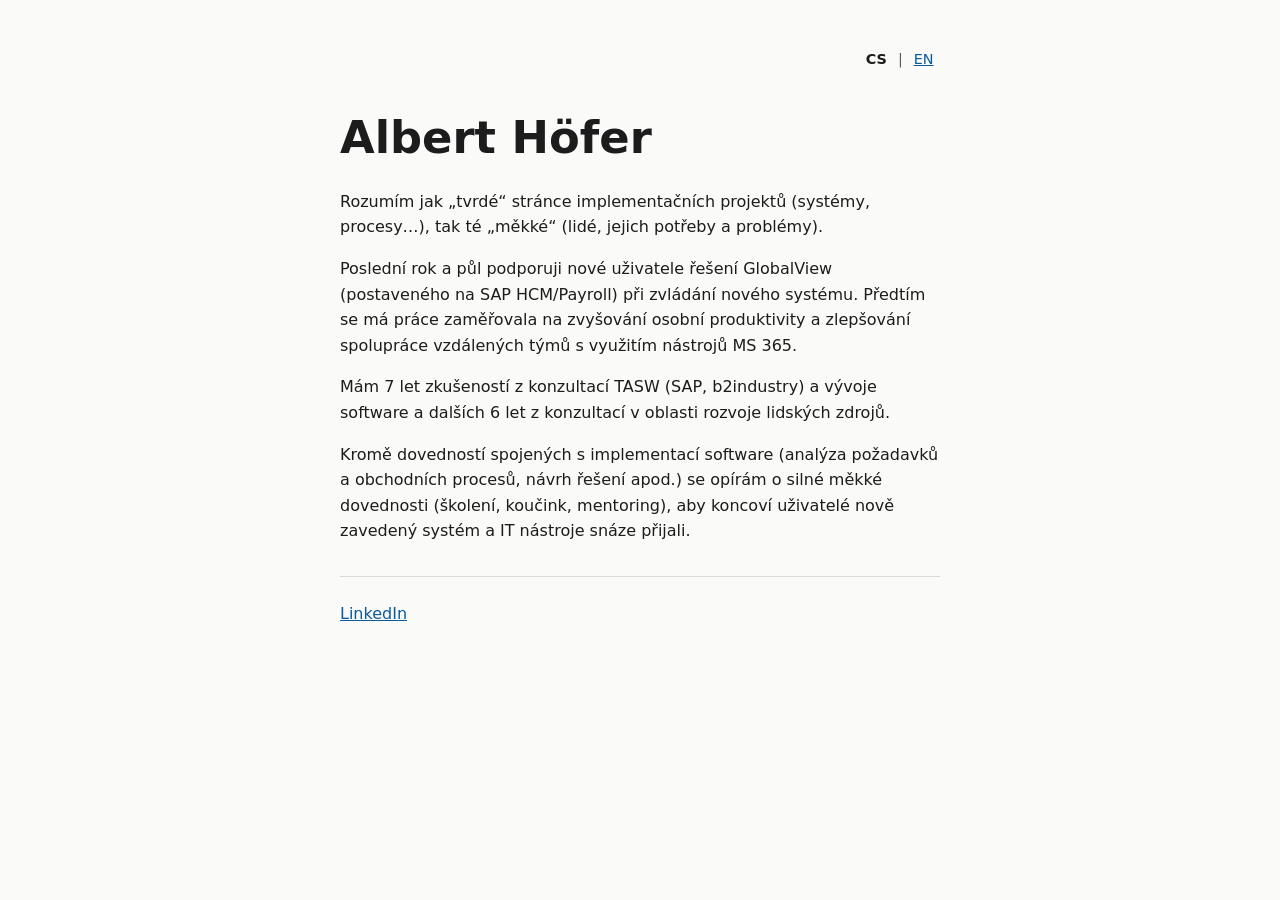
==== index.html @ c0d86491 "Add bilingual one-page personal card (CS/EN) Co-Authored-By: Claude Sonnet 5.5 <noreply@anthropic.co" ====
<!DOCTYPE html>
<html lang="cs">
<head>
  <meta charset="utf-8">
  <meta name="viewport" content="width=device-width, initial-scale=1">
  <title>Albert Höfer</title>
  <meta name="description" content="Osobní vizitka Alberta Höfera.">
  <link rel="alternate" hreflang="en" href="en/">
  <link rel="stylesheet" href="style.css">
</head>
<body>
  <main>
    <nav class="lang" aria-label="Jazyk">
      <strong>CS</strong> | <a href="en/" hreflang="en" lang="en">EN</a>
    </nav>

    <h1>Albert Höfer</h1>

    <p>Rozumím jak „tvrdé“ stránce implementačních projektů (systémy, procesy…), tak té „měkké“ (lidé, jejich potřeby a problémy).</p>

    <p>Poslední rok a půl podporuji nové uživatele řešení GlobalView (postaveného na SAP HCM/Payroll) při zvládání nového systému. Předtím se má práce zaměřovala na zvyšování osobní produktivity a zlepšování spolupráce vzdálených týmů s využitím nástrojů MS 365.</p>

    <p>Mám 7 let zkušeností z konzultací TASW (SAP, b2industry) a vývoje software a dalších 6 let z konzultací v oblasti rozvoje lidských zdrojů.</p>

    <p>Kromě dovedností spojených s implementací software (analýza požadavků a obchodních procesů, návrh řešení apod.) se opírám o silné měkké dovednosti (školení, koučink, mentoring), aby koncoví uživatelé nově zavedený systém a IT nástroje snáze přijali.</p>

    <p class="contact"><a href="https://www.linkedin.com/in/alberthoefer">LinkedIn</a></p>
  </main>
</body>
</html>
---- style.css ----
:root {
  --bg: #fafaf8;
  --text: #1c1c1c;
  --muted: #5a5a5a;
  --accent: #0a5a9c;
  --line: #dcdcd6;
}

@media (prefers-color-scheme: dark) {
  :root {
    --bg: #161618;
    --text: #ececec;
    --muted: #a0a0a0;
    --accent: #6cb4ee;
    --line: #333338;
  }
}

* {
  box-sizing: border-box;
}

body {
  margin: 0;
  background: var(--bg);
  color: var(--text);
  font-family: system-ui, -apple-system, "Segoe UI", Roboto, sans-serif;
  line-height: 1.6;
}

main {
  max-width: 40rem;
  margin: 0 auto;
  padding: 2rem 1.25rem 4rem;
}

.lang {
  text-align: right;
  font-size: 0.9rem;
  color: var(--muted);
}

.lang a,
.lang strong {
  padding: 0.25rem 0.4rem;
}

.lang strong {
  color: var(--text);
}

h1 {
  font-size: 2.2rem;
  line-height: 1.2;
  margin: 2.5rem 0 1.5rem;
}

p {
  margin: 0 0 1rem;
}

a {
  color: var(--accent);
}

.contact {
  margin-top: 2rem;
  padding-top: 1.5rem;
  border-top: 1px solid var(--line);
}

@media (min-width: 40rem) {
  main {
    padding-top: 3rem;
  }

  h1 {
    font-size: 2.8rem;
  }
}
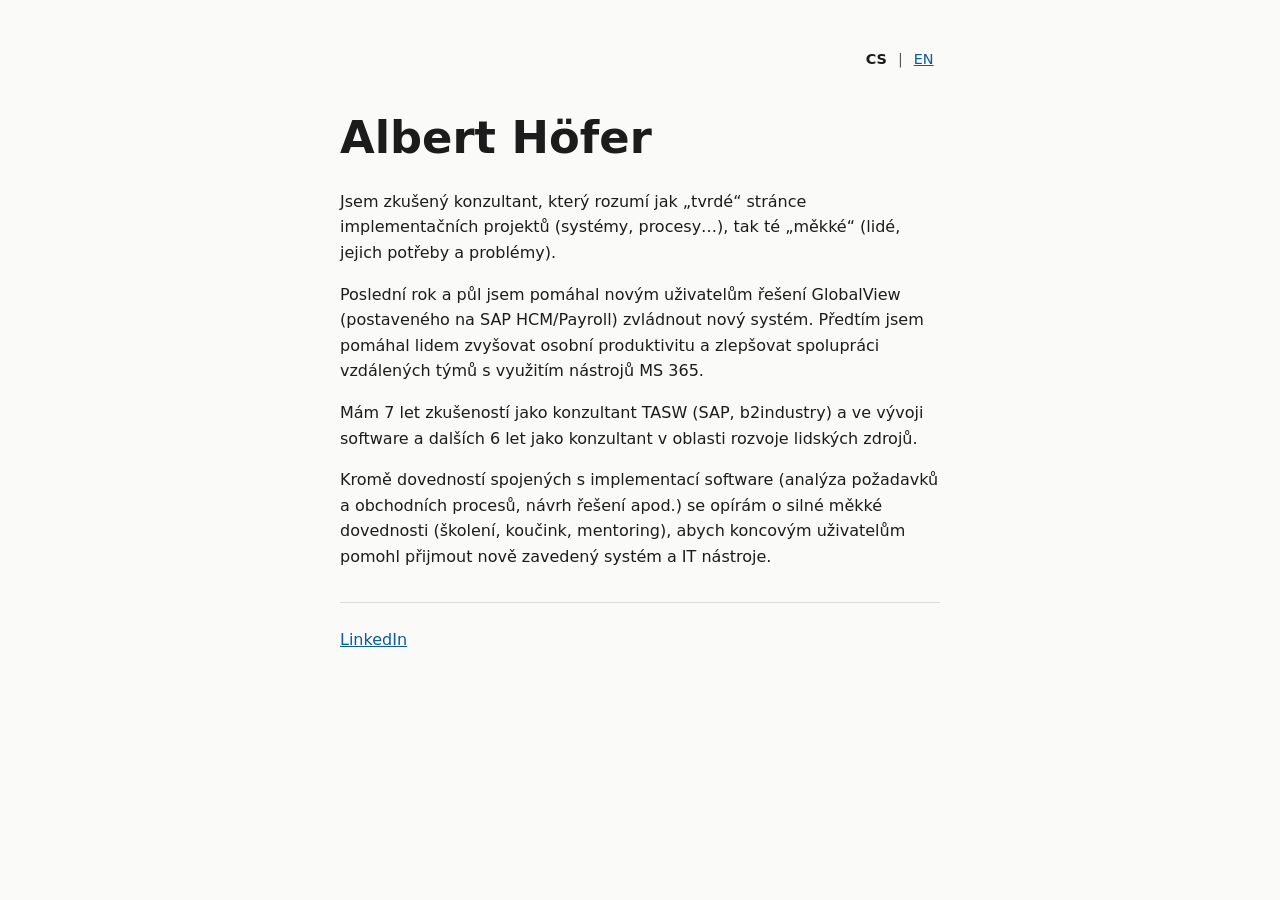
==== commit e9e8fb09: "Use masculine forms in Czech text Co-Authored-By: Claude Sonnet 5.5 <noreply@anthropic.com> Claude-S" ====
--- a/index.html
+++ b/index.html
@@ -16,13 +16,13 @@
 
     <h1>Albert Höfer</h1>
 
-    <p>Rozumím jak „tvrdé“ stránce implementačních projektů (systémy, procesy…), tak té „měkké“ (lidé, jejich potřeby a problémy).</p>
+    <p>Jsem zkušený konzultant, který rozumí jak „tvrdé“ stránce implementačních projektů (systémy, procesy…), tak té „měkké“ (lidé, jejich potřeby a problémy).</p>
 
-    <p>Poslední rok a půl podporuji nové uživatele řešení GlobalView (postaveného na SAP HCM/Payroll) při zvládání nového systému. Předtím se má práce zaměřovala na zvyšování osobní produktivity a zlepšování spolupráce vzdálených týmů s využitím nástrojů MS 365.</p>
+    <p>Poslední rok a půl jsem pomáhal novým uživatelům řešení GlobalView (postaveného na SAP HCM/Payroll) zvládnout nový systém. Předtím jsem pomáhal lidem zvyšovat osobní produktivitu a zlepšovat spolupráci vzdálených týmů s využitím nástrojů MS 365.</p>
 
-    <p>Mám 7 let zkušeností z konzultací TASW (SAP, b2industry) a vývoje software a dalších 6 let z konzultací v oblasti rozvoje lidských zdrojů.</p>
+    <p>Mám 7 let zkušeností jako konzultant TASW (SAP, b2industry) a ve vývoji software a dalších 6 let jako konzultant v oblasti rozvoje lidských zdrojů.</p>
 
-    <p>Kromě dovedností spojených s implementací software (analýza požadavků a obchodních procesů, návrh řešení apod.) se opírám o silné měkké dovednosti (školení, koučink, mentoring), aby koncoví uživatelé nově zavedený systém a IT nástroje snáze přijali.</p>
+    <p>Kromě dovedností spojených s implementací software (analýza požadavků a obchodních procesů, návrh řešení apod.) se opírám o silné měkké dovednosti (školení, koučink, mentoring), abych koncovým uživatelům pomohl přijmout nově zavedený systém a IT nástroje.</p>
 
     <p class="contact"><a href="https://www.linkedin.com/in/alberthoefer">LinkedIn</a></p>
   </main>
